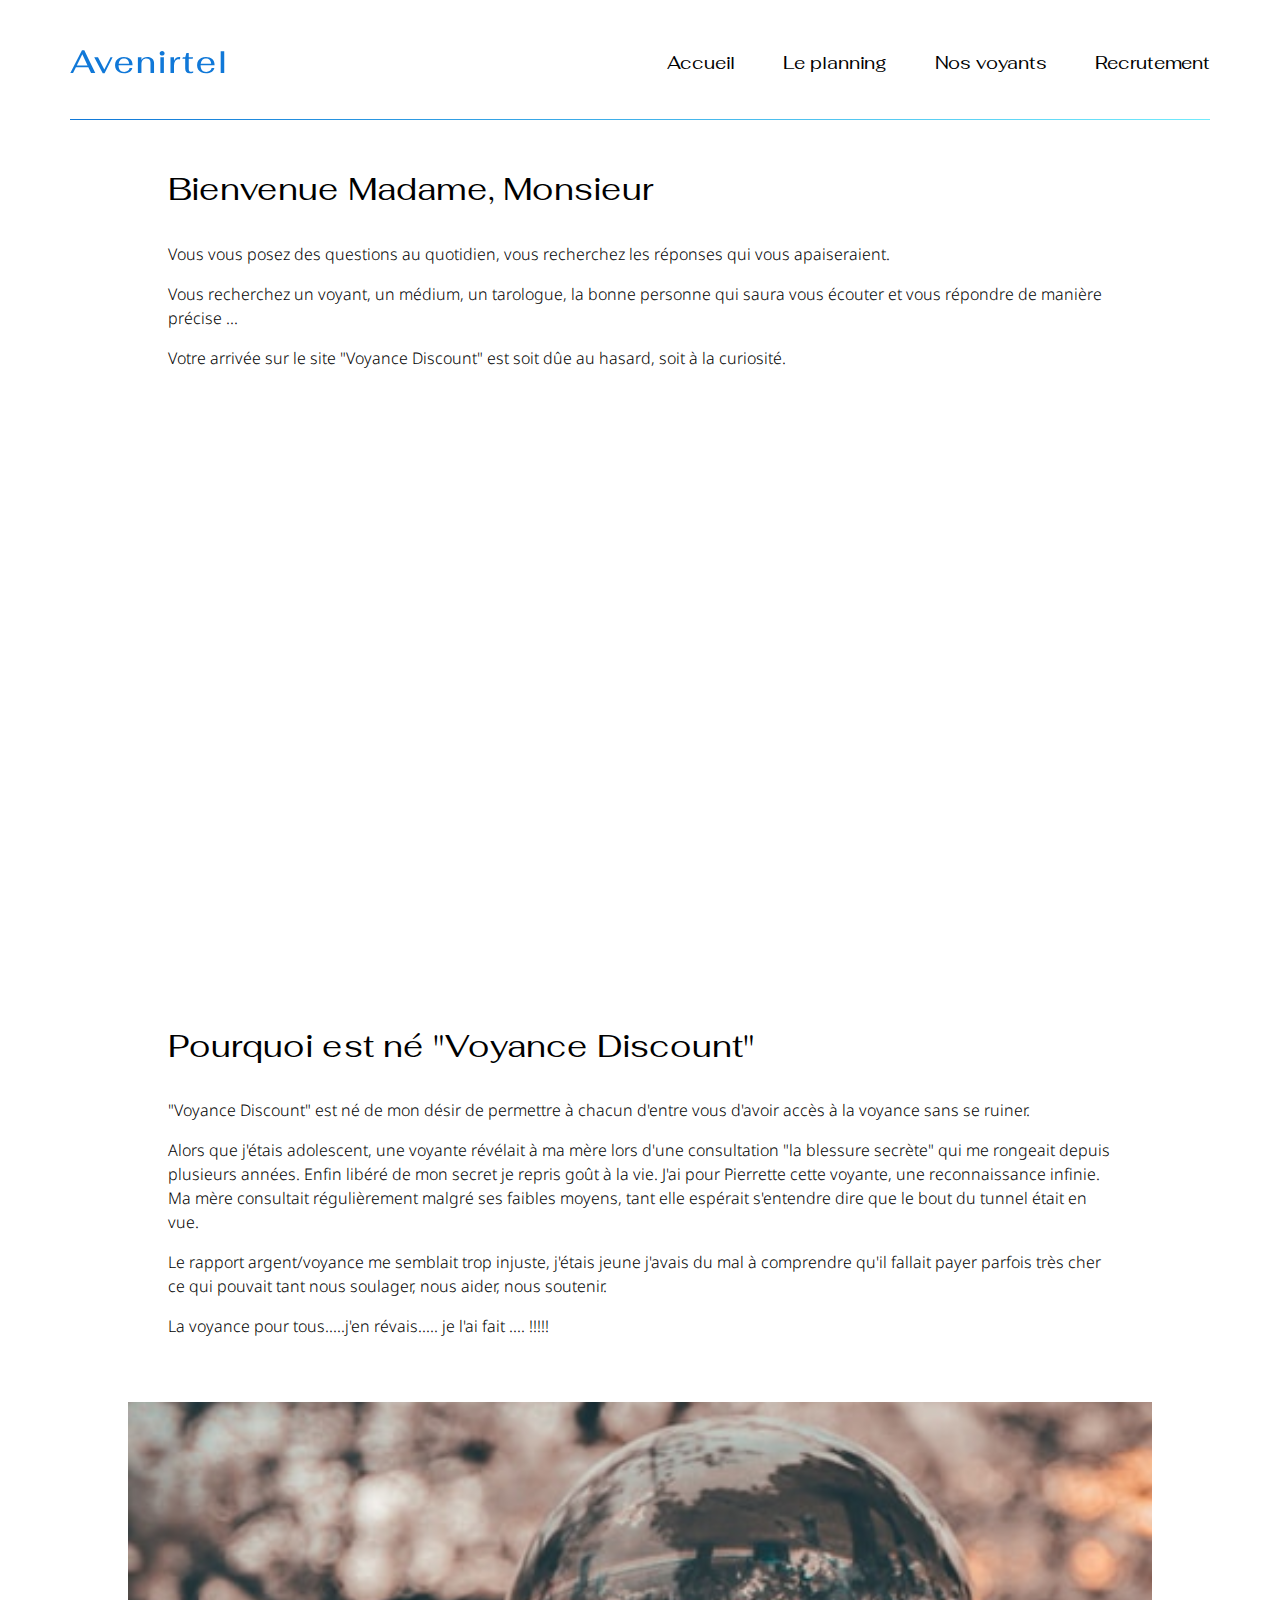
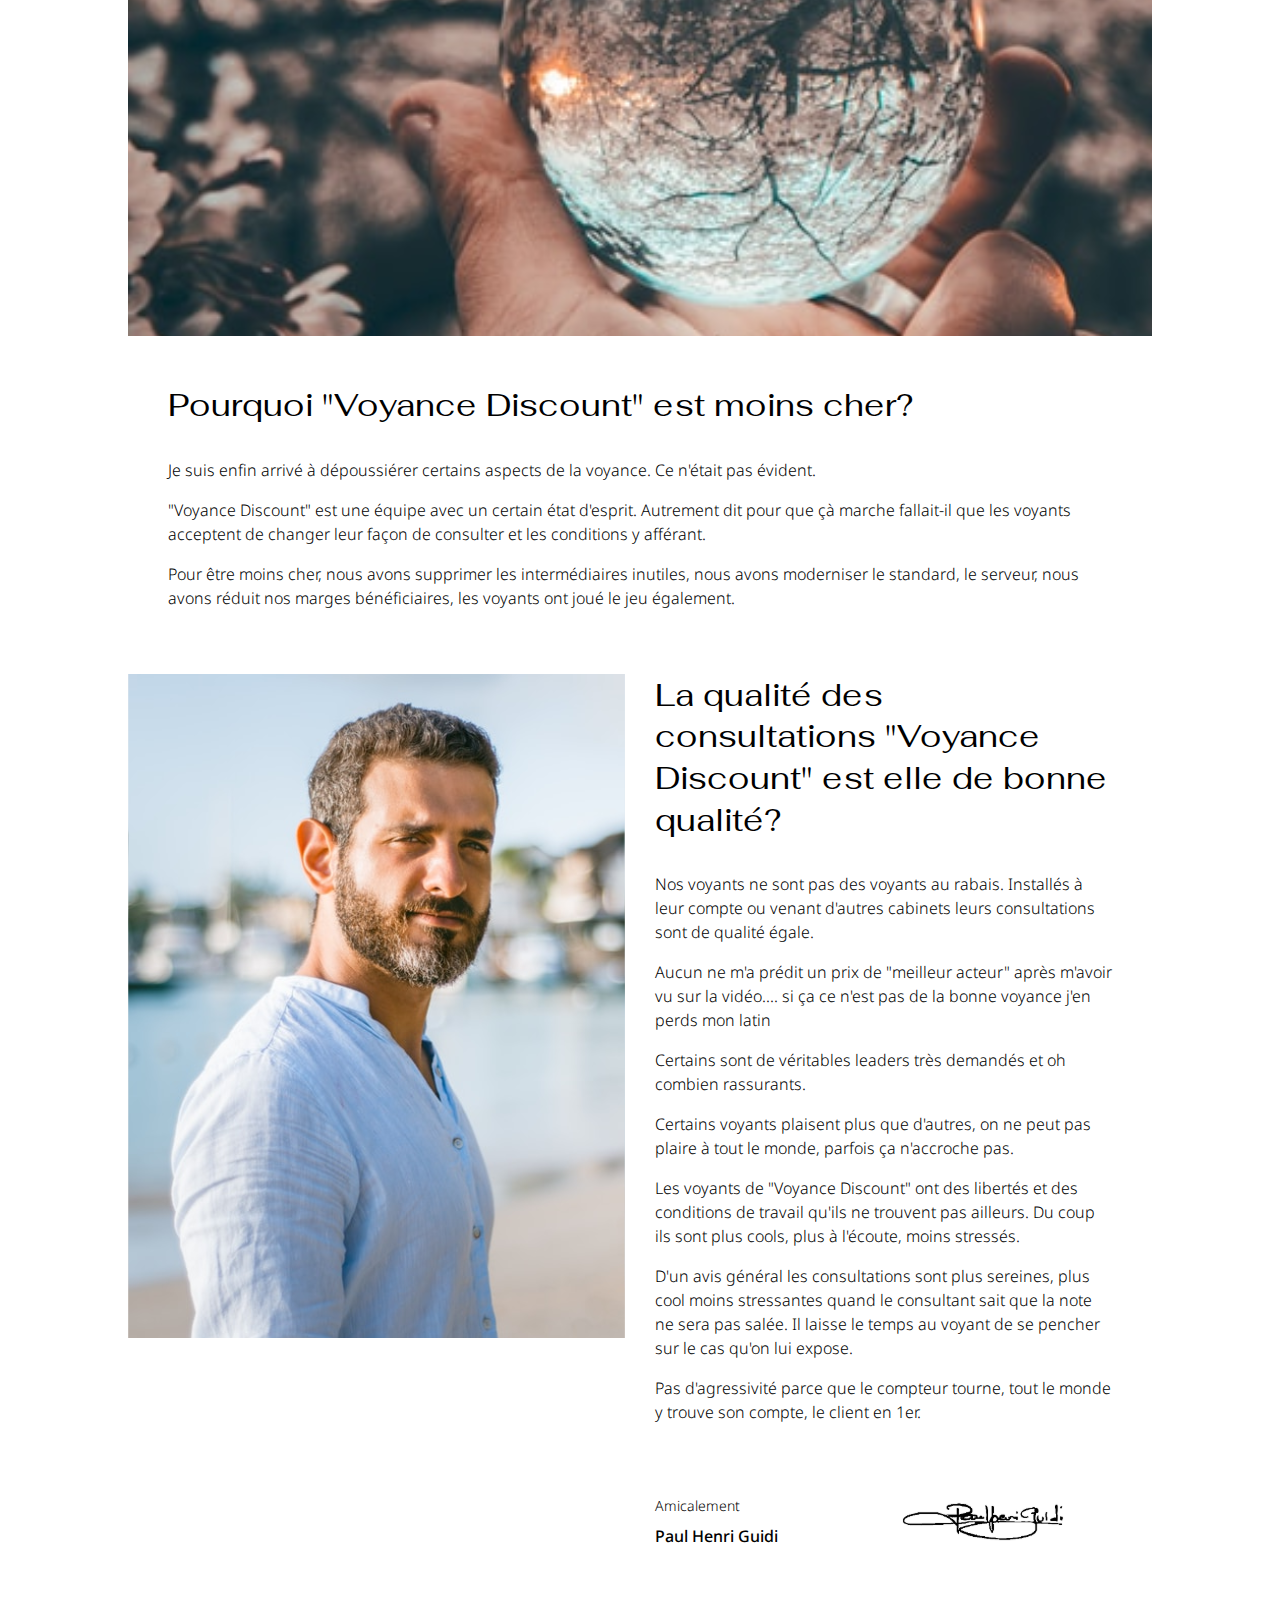
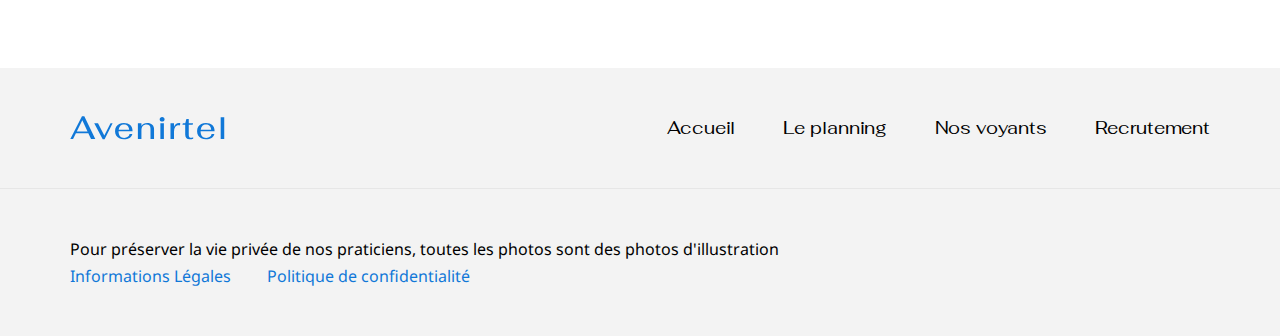
==== about.html @ 66c62142 "hyiny" ====
<!DOCTYPE html>
<html lang="en">
<head>
    <meta charset="UTF-8">
    <meta name="viewport" content="width=device-width, initial-scale=1.0">
    <link rel="stylesheet" href="css/main.css">
    <title>France</title>
</head>
<body>

    <header class="Header">
        <div class="HeaderNavBlock">
            <img src="img/header/Avenirtel.svg" alt="Avenirtel">

            <ul class="ul_nav">
                <li class="nav_block"><a href="#" class="nav_link">Accueil</a></li>
                <li class="nav_block"><a href="#" class="nav_link">Le planning</a></li>
                <li class="nav_block"><a href="#" class="nav_link">Nos voyants</a></li>
                <li class="nav_block"><a href="#" class="nav_link">Recrutement</a></li>
            </ul>
        </div>
    </header>




    <div class="border_content">
        <div class="border_top"></div>
    </div>





    <section class="body_content">
        <div class="container">
            <div class="txt_box">
                <div class="txt_box_title">Bienvenue Madame, Monsieur</div>
                <div class="txt_box_content">
                    <p>Vous vous posez des questions au quotidien, vous recherchez les réponses qui vous apaiseraient.</p>
    
                    <p>Vous recherchez un voyant, un médium, un tarologue, la bonne personne qui saura vous écouter et vous répondre de manière précise ... </p>
    
                    <p>Votre arrivée sur le site "Voyance Discount" est soit dûe au hasard, soit à la curiosité. </p>
                </div>
            </div>
    
            <div class="people_img"></div>
    
            <div class="txt_box">
                <div class="txt_box_title">Pourquoi est né "Voyance Discount"</div>
                <div class="txt_box_content">
                    <p>"Voyance Discount" est né de mon désir de permettre à chacun d'entre vous d'avoir accès à la voyance sans se ruiner.</p> 
    
                    <p>Alors que j'étais adolescent, une voyante révélait à ma mère lors d'une consultation "la blessure secrète" qui me rongeait depuis plusieurs années. 
                    Enfin libéré de mon secret je repris goût à la vie. J'ai pour Pierrette cette voyante, une reconnaissance infinie. 
                    Ma mère consultait régulièrement malgré ses faibles moyens, tant elle espérait s'entendre dire que le bout du tunnel était en vue.</p>
    
                    <p>Le rapport argent/voyance me semblait trop injuste, j'étais jeune j'avais du mal à comprendre qu'il fallait payer parfois très cher ce qui pouvait tant nous soulager, nous aider, nous soutenir.</p> 
    
                    <p>La voyance pour tous.....j'en révais..... je l'ai fait .... !!!!!</p>
                </div>
            </div>
    
            <div class="sphere_img"></div>
    
            <div class="txt_box">
                <div class="txt_box_title">Pourquoi "Voyance Discount" est moins cher?</div>
                <div class="txt_box_content">
                    <p>Je suis enfin arrivé à dépoussiérer certains aspects de la voyance. Ce n'était pas évident. </p>
    
                    <p>"Voyance Discount" est une équipe avec un certain état d'esprit. 
                    Autrement dit pour que çà marche fallait-il que les voyants acceptent de changer leur façon de consulter et les conditions y afférant. </p>
                    
                    <p>Pour être moins cher, nous avons supprimer les intermédiaires inutiles, nous avons moderniser le standard, le serveur, nous avons réduit nos marges bénéficiaires, 
                    les voyants ont joué le jeu également.</p> 
                </div>
            </div>
    
            <div class="txt_with_img_box">
    
                <div class="men_img column_0"></div>
    
                <div class="column_1">
                    <div class="txt_box_title">La qualité des consultations "Voyance Discount" est elle de bonne qualité?</div>
                    <div class="txt_box_content">
                        <p>Nos voyants ne sont pas des voyants au rabais. Installés à leur compte ou venant d'autres cabinets leurs consultations sont de qualité égale.</p>
                        <p>Aucun ne m'a prédit un prix  de "meilleur acteur"  après m'avoir vu sur la vidéo.... si ça ce n'est pas de la bonne voyance j'en perds mon latin</p>
                        <p>Certains sont de véritables leaders très demandés et oh combien rassurants.</p>
                        <p>Certains voyants plaisent plus que d'autres, on ne peut pas plaire à tout le monde, parfois ça n'accroche pas. </p>
                        <p>Les voyants de "Voyance Discount" ont des libertés et des conditions de travail qu'ils ne trouvent pas ailleurs. Du coup ils sont plus cools, plus à l'écoute, moins stressés.</p>
                        <p>D'un avis général les consultations sont plus sereines, plus cool moins stressantes quand le consultant sait que la note ne sera pas salée. Il laisse le temps au voyant de se pencher sur le cas qu'on lui expose. </p>
                        <p>Pas d'agressivité parce que le compteur tourne, tout le monde y trouve son compte, le client en 1er.</p>
                    </div>
    
                    <div class="signature_box">
                        <div>
                            <p class="decoding_title">Amicalement</p>
                            <p class="decoding">Paul Henri Guidi</p>
                        </div>
    
                        <div class="sign"></div>
                    </div>
                </div>
            </div>
        </div>
    </section>






    <footer class="footer">
        <div class="footer_up">
            <div class="container_ft">
                <div class="nav_foot">
                    <img src="img/header/Avenirtel.svg" alt="Avenirtel">

                    <ul class="ul_foot">
                        <li class="foot_nav_block"><a href="" class="foot_link">Accueil</a></li>
                        <li class="foot_nav_block"><a href="" class="foot_link">Le planning</a></li>
                        <li class="foot_nav_block"><a href="" class="foot_link">Nos voyants</a></li>
                        <li class="foot_nav_block"><a href="" class="foot_link">Recrutement</a></li>
                    </ul>
                </div>
            </div>
        </div>
        <div class="footer_down">
            <div class="container_ft">
                <div class="foot_last_block">
                    <p class="ft_last_item">Pour préserver la vie privée de nos praticiens, toutes les photos sont des photos d'illustration</p>
                    <div style="margin-top: 3px;">
                        <a href="#" class="ft_last_item ft_last_blue">Informations Légales</a>
                        <a href="#" class="ft_last_item ft_last_blue">Politique de confidentialité</a>
                    </div>
                </div>
            </div>
        </div>
    </footer>
</body>
</html>
---- css/main.css ----
@import url('https://fonts.googleapis.com/css2?family=Fahkwang:wght@400;500;600;700&family=Noto+Sans:wght@400;700&display=swap');
@import "header.css";
@import "footer.css";
@import "style1.css";
@import "about.css";
@import "request.css";

@import "table.css";

*{
    margin: 0;
    padding: 0;
    box-sizing: border-box;
}

li{
    list-style-type: none;
}

a{
    text-decoration: none;
}

.body_content {
    width: 100%;
    min-height: 100vh;
    height: auto;
    display: flex;
    justify-content: center;
}
.container {
    max-width: 1440px;
    width: 1440px;
}

@media screen and (max-width: 1450px){
    .container{
        width: 100%;
        padding: 0 2rem;
    }
    .person_block{
        width: 33%;
        margin-bottom: 8px;
    }
    .p_block_up {
        width: 100%;
        min-height: 225px;
        height: auto;
        background: #f3f3f3;
        padding: 30px 31px 15px 30px;
        display: flex;
        flex-direction: column;
        position: relative;
    }
    .p_block_down_left{
        width: 80%;
        max-width: 80%;
        height: 60px;
    }
    .p_block_down_right {
        width: 35%;
        max-width: 35%;
        height: 60px;
    }
}
@media screen and (max-width: 1420px){
    .controls_carousel{
        display: none;
    }
}
@media screen and (max-width: 1150px){
    .person_block{
        width: 49%;
        margin-bottom: 8px;
    }
}
@media screen and (max-width: 1024px){
    .select_voyants_for_ability{
        flex-direction: column;
    }
    .select_voyants {
        width: 100%;
    }
    .information_for_search_txt{
        width: 100%;
    }
    .select_voyants_item{
        margin-bottom: 10px;
    }
    .select_voyants_for_ability{
        margin-top: 34px;
    }
    .information_for_search_txt{
        margin-bottom: 24px;
    }
    .people_content{
        margin-top: 48px;
    }
}
@media screen and (max-width: 900px){
    .first_block_carousel{
        background: url(../img/carousel/carousel_1mini.svg);
        background-repeat: no-repeat;
        background-size: cover;
    }
}
@media screen and (max-width: 746px){
    .person_block{
        width: 100%;
        margin-bottom: 8px;
        margin-left: 2rem;
        margin-right: 2rem;
    }
}
@media screen and (max-width: 575px){
    .person_block{
        width: 100%;
        margin-bottom: 8px;
        margin-left: 0;
        margin-right: 0;
    }
    .img_for_carousel{
        padding-left: 0;
        padding-top: 0;
        display: flex;
        justify-content: center;
        align-items: center;
    }
    .text_and_btn_for_carousel{
        justify-content: center;
    }
    .first_block_carousel{
        background: url(../img/carousel/carousel_1mini.svg);
        background-repeat: no-repeat;
        background-size: cover;
        display: flex;
        justify-content: center;
        align-items: flex-end;
        padding-bottom: 32px;
    }
    .carousel__txt_and_btn{
        width: 100%;
        margin: 0 2rem;
    }
    .carousel__txt_title{
        width: 100%;
        height: auto;
    }
    .carousel__txt_subtitle{
        width: 100%;
        height: auto;
    }
}
@media screen and (max-width: 375px){
    .p_block_up_r1{
        height: auto;
        display: flex;
        flex-direction: column;
    }
    .phone_number {
        height: 100%;
        width: auto;
        display: flex;
        justify-content: center;
        align-items: center;
        font-family: Noto Sans;
        font-style: normal;
        font-weight: normal;
        font-size: 16px;
        padding-left: 15px;
    }
    .p_block_down_left {
        width: 60%;
        max-width: 80%;
        height: 60px;
    }
    .p_block_down_right{
        background-size: cover;
    }
    .icon_and_description_sel_voy{
        height: 100%;
    }
    .icon_and_description_sel_voy > p {
        height: 100%;
        max-width: 90px;
        flex-wrap: wrap;
    }
}
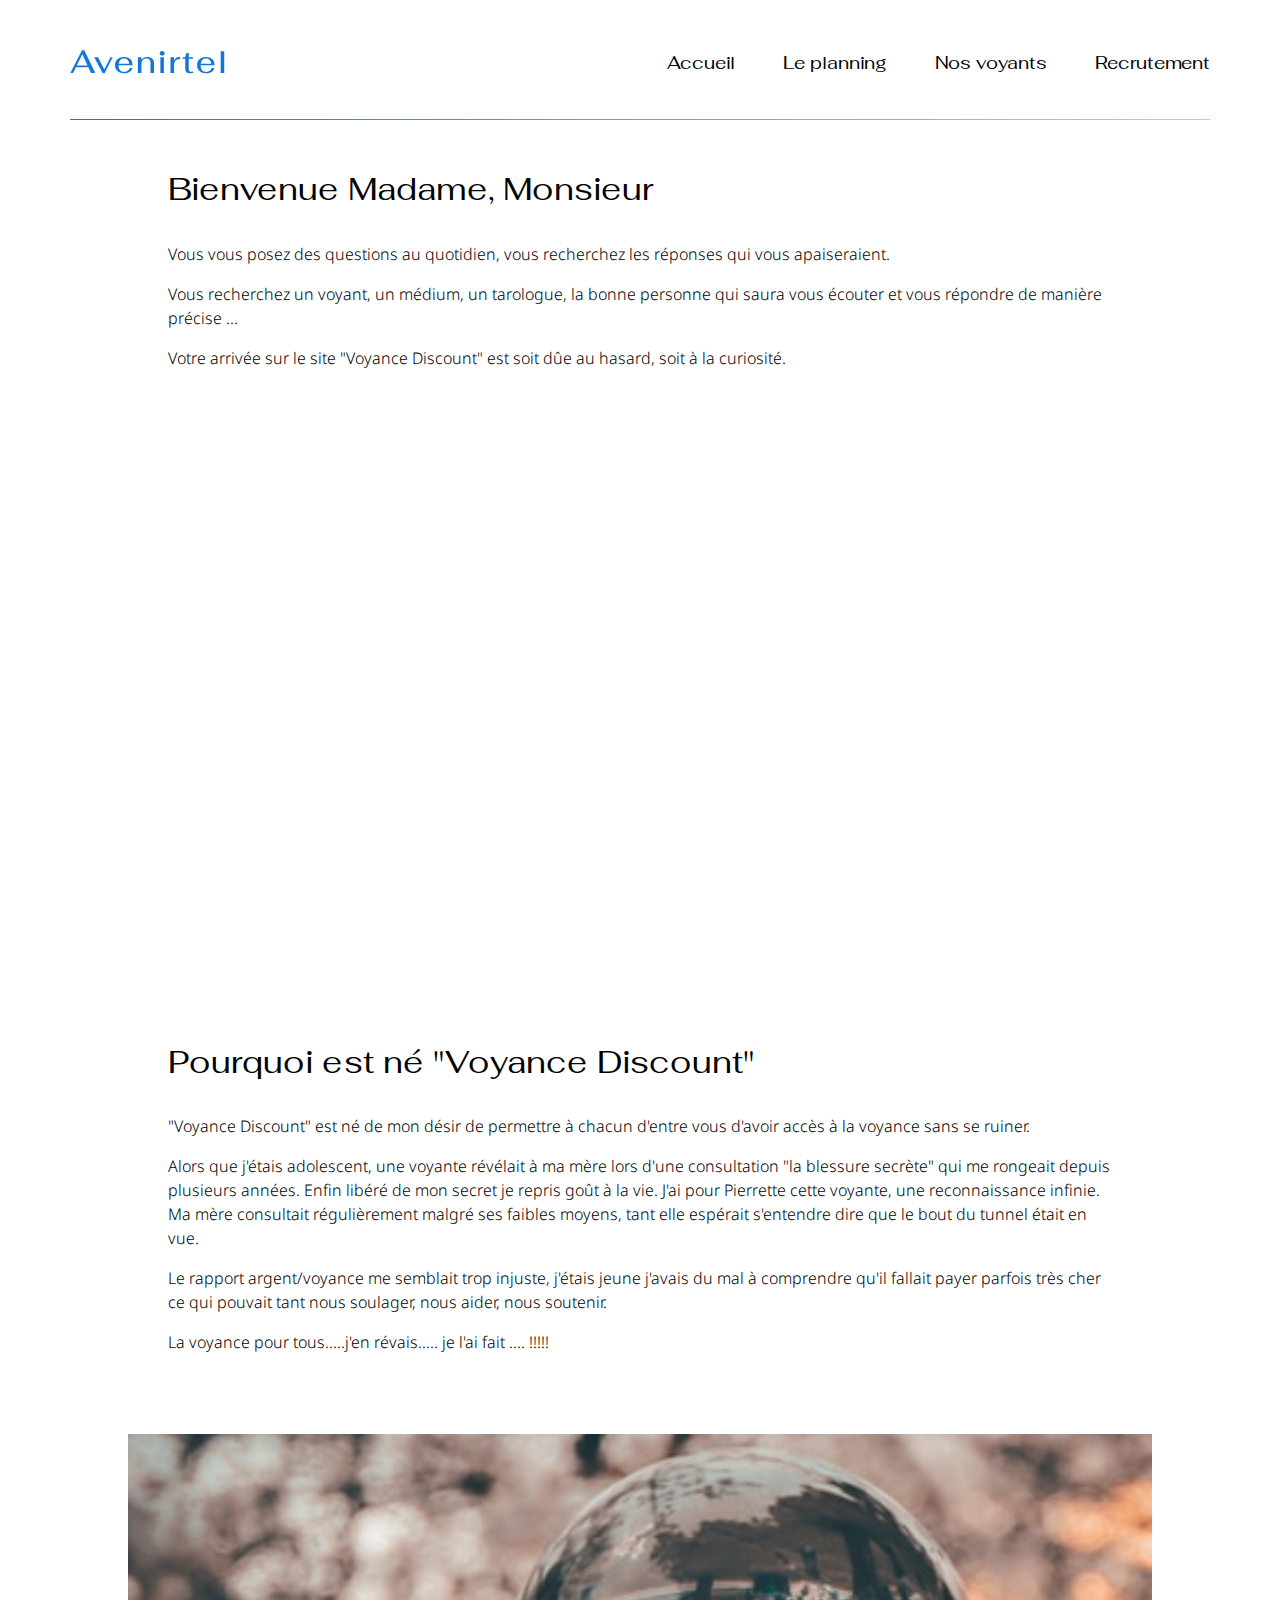
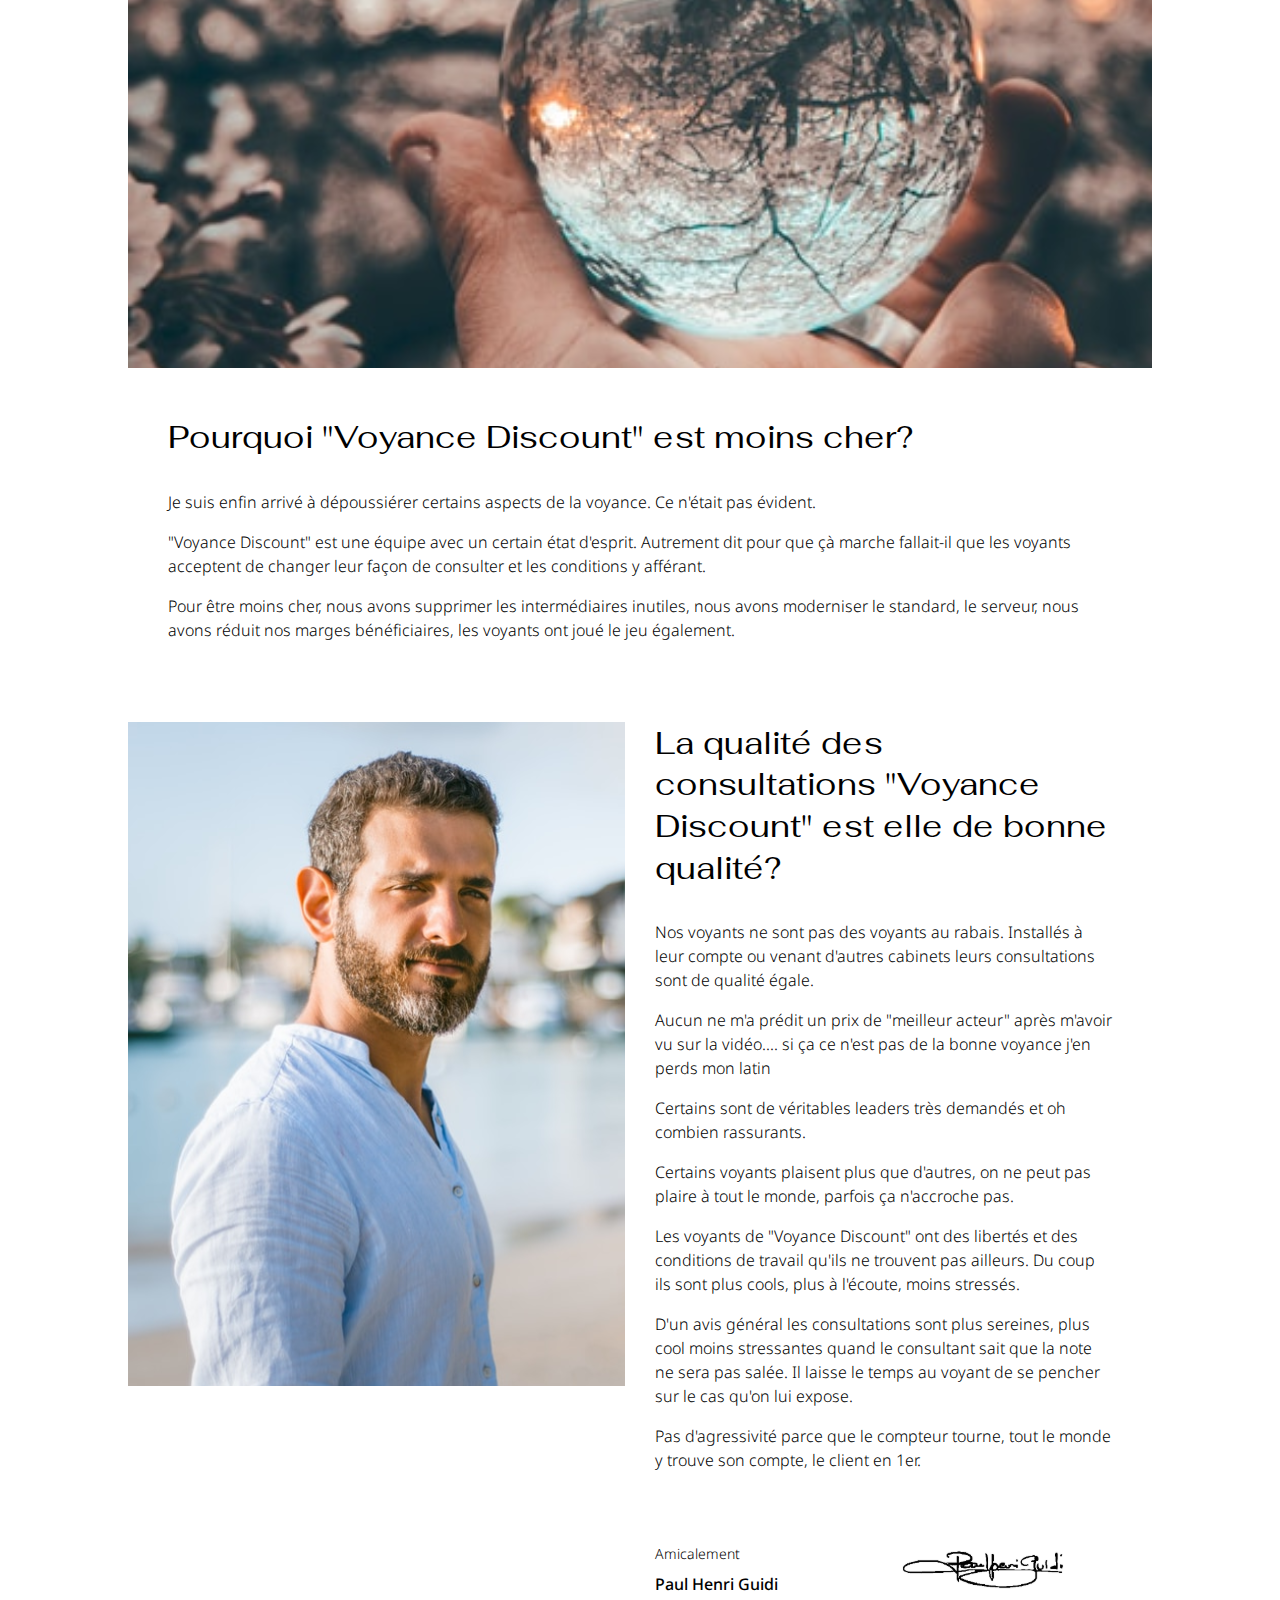
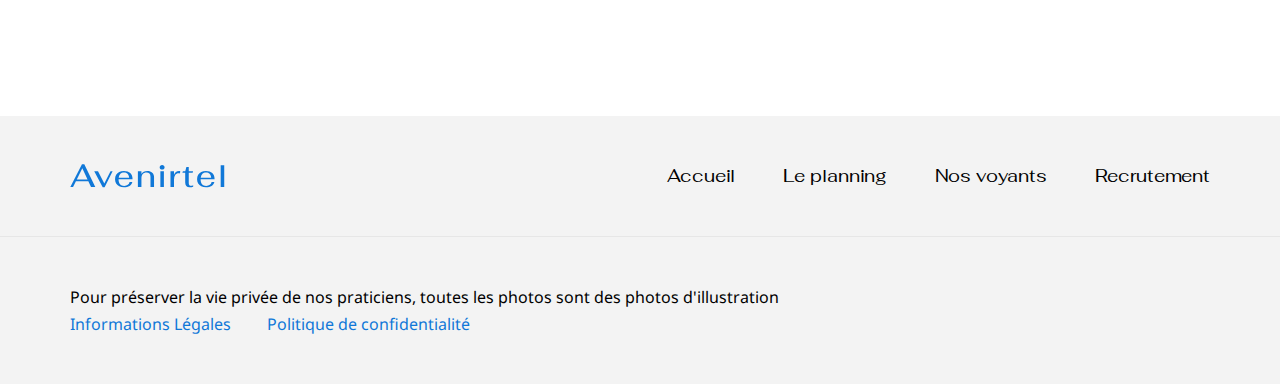
==== commit ec051c20: "hyiny" ====
--- a/about.html
+++ b/about.html
@@ -32,75 +32,73 @@
 
 
 
-    <section class="body_content">
-        <div class="container">
-            <div class="txt_box">
-                <div class="txt_box_title">Bienvenue Madame, Monsieur</div>
+    <section class="box">
+        <div class="txt_box">
+            <div class="txt_box_title">Bienvenue Madame, Monsieur</div>
+            <div class="txt_box_content">
+                <p>Vous vous posez des questions au quotidien, vous recherchez les réponses qui vous apaiseraient.</p>
+    
+                <p>Vous recherchez un voyant, un médium, un tarologue, la bonne personne qui saura vous écouter et vous répondre de manière précise ... </p>
+    
+                <p>Votre arrivée sur le site "Voyance Discount" est soit dûe au hasard, soit à la curiosité. </p>
+            </div>
+        </div>
+    
+        <div class="people_img"></div>
+    
+        <div class="txt_box">
+            <div class="txt_box_title">Pourquoi est né "Voyance Discount"</div>
+            <div class="txt_box_content">
+                <p>"Voyance Discount" est né de mon désir de permettre à chacun d'entre vous d'avoir accès à la voyance sans se ruiner.</p> 
+    
+                <p>Alors que j'étais adolescent, une voyante révélait à ma mère lors d'une consultation "la blessure secrète" qui me rongeait depuis plusieurs années. 
+                Enfin libéré de mon secret je repris goût à la vie. J'ai pour Pierrette cette voyante, une reconnaissance infinie. 
+                Ma mère consultait régulièrement malgré ses faibles moyens, tant elle espérait s'entendre dire que le bout du tunnel était en vue.</p>
+    
+                <p>Le rapport argent/voyance me semblait trop injuste, j'étais jeune j'avais du mal à comprendre qu'il fallait payer parfois très cher ce qui pouvait tant nous soulager, nous aider, nous soutenir.</p> 
+    
+                <p>La voyance pour tous.....j'en révais..... je l'ai fait .... !!!!!</p>
+            </div>
+        </div>
+    
+        <div class="sphere_img"></div>
+    
+        <div class="txt_box">
+            <div class="txt_box_title">Pourquoi "Voyance Discount" est moins cher?</div>
+            <div class="txt_box_content">
+                <p>Je suis enfin arrivé à dépoussiérer certains aspects de la voyance. Ce n'était pas évident. </p>
+    
+                <p>"Voyance Discount" est une équipe avec un certain état d'esprit. 
+                Autrement dit pour que çà marche fallait-il que les voyants acceptent de changer leur façon de consulter et les conditions y afférant. </p>
+                
+                <p>Pour être moins cher, nous avons supprimer les intermédiaires inutiles, nous avons moderniser le standard, le serveur, nous avons réduit nos marges bénéficiaires, 
+                les voyants ont joué le jeu également.</p> 
+            </div>
+        </div>
+    
+        <div class="txt_with_img_box">
+    
+            <div class="men_img column_0"></div>
+    
+            <div class="column_1">
+                <div class="txt_box_title">La qualité des consultations "Voyance Discount" est elle de bonne qualité?</div>
                 <div class="txt_box_content">
-                    <p>Vous vous posez des questions au quotidien, vous recherchez les réponses qui vous apaiseraient.</p>
+                    <p>Nos voyants ne sont pas des voyants au rabais. Installés à leur compte ou venant d'autres cabinets leurs consultations sont de qualité égale.</p>
+                    <p>Aucun ne m'a prédit un prix  de "meilleur acteur"  après m'avoir vu sur la vidéo.... si ça ce n'est pas de la bonne voyance j'en perds mon latin</p>
+                    <p>Certains sont de véritables leaders très demandés et oh combien rassurants.</p>
+                    <p>Certains voyants plaisent plus que d'autres, on ne peut pas plaire à tout le monde, parfois ça n'accroche pas. </p>
+                    <p>Les voyants de "Voyance Discount" ont des libertés et des conditions de travail qu'ils ne trouvent pas ailleurs. Du coup ils sont plus cools, plus à l'écoute, moins stressés.</p>
+                    <p>D'un avis général les consultations sont plus sereines, plus cool moins stressantes quand le consultant sait que la note ne sera pas salée. Il laisse le temps au voyant de se pencher sur le cas qu'on lui expose. </p>
+                    <p>Pas d'agressivité parce que le compteur tourne, tout le monde y trouve son compte, le client en 1er.</p>
+                </div>
     
-                    <p>Vous recherchez un voyant, un médium, un tarologue, la bonne personne qui saura vous écouter et vous répondre de manière précise ... </p>
-    
-                    <p>Votre arrivée sur le site "Voyance Discount" est soit dûe au hasard, soit à la curiosité. </p>
-                </div>
-            </div>
-    
-            <div class="people_img"></div>
-    
-            <div class="txt_box">
-                <div class="txt_box_title">Pourquoi est né "Voyance Discount"</div>
-                <div class="txt_box_content">
-                    <p>"Voyance Discount" est né de mon désir de permettre à chacun d'entre vous d'avoir accès à la voyance sans se ruiner.</p> 
-    
-                    <p>Alors que j'étais adolescent, une voyante révélait à ma mère lors d'une consultation "la blessure secrète" qui me rongeait depuis plusieurs années. 
-                    Enfin libéré de mon secret je repris goût à la vie. J'ai pour Pierrette cette voyante, une reconnaissance infinie. 
-                    Ma mère consultait régulièrement malgré ses faibles moyens, tant elle espérait s'entendre dire que le bout du tunnel était en vue.</p>
-    
-                    <p>Le rapport argent/voyance me semblait trop injuste, j'étais jeune j'avais du mal à comprendre qu'il fallait payer parfois très cher ce qui pouvait tant nous soulager, nous aider, nous soutenir.</p> 
-    
-                    <p>La voyance pour tous.....j'en révais..... je l'ai fait .... !!!!!</p>
-                </div>
-            </div>
-    
-            <div class="sphere_img"></div>
-    
-            <div class="txt_box">
-                <div class="txt_box_title">Pourquoi "Voyance Discount" est moins cher?</div>
-                <div class="txt_box_content">
-                    <p>Je suis enfin arrivé à dépoussiérer certains aspects de la voyance. Ce n'était pas évident. </p>
-    
-                    <p>"Voyance Discount" est une équipe avec un certain état d'esprit. 
-                    Autrement dit pour que çà marche fallait-il que les voyants acceptent de changer leur façon de consulter et les conditions y afférant. </p>
-                    
-                    <p>Pour être moins cher, nous avons supprimer les intermédiaires inutiles, nous avons moderniser le standard, le serveur, nous avons réduit nos marges bénéficiaires, 
-                    les voyants ont joué le jeu également.</p> 
-                </div>
-            </div>
-    
-            <div class="txt_with_img_box">
-    
-                <div class="men_img column_0"></div>
-    
-                <div class="column_1">
-                    <div class="txt_box_title">La qualité des consultations "Voyance Discount" est elle de bonne qualité?</div>
-                    <div class="txt_box_content">
-                        <p>Nos voyants ne sont pas des voyants au rabais. Installés à leur compte ou venant d'autres cabinets leurs consultations sont de qualité égale.</p>
-                        <p>Aucun ne m'a prédit un prix  de "meilleur acteur"  après m'avoir vu sur la vidéo.... si ça ce n'est pas de la bonne voyance j'en perds mon latin</p>
-                        <p>Certains sont de véritables leaders très demandés et oh combien rassurants.</p>
-                        <p>Certains voyants plaisent plus que d'autres, on ne peut pas plaire à tout le monde, parfois ça n'accroche pas. </p>
-                        <p>Les voyants de "Voyance Discount" ont des libertés et des conditions de travail qu'ils ne trouvent pas ailleurs. Du coup ils sont plus cools, plus à l'écoute, moins stressés.</p>
-                        <p>D'un avis général les consultations sont plus sereines, plus cool moins stressantes quand le consultant sait que la note ne sera pas salée. Il laisse le temps au voyant de se pencher sur le cas qu'on lui expose. </p>
-                        <p>Pas d'agressivité parce que le compteur tourne, tout le monde y trouve son compte, le client en 1er.</p>
+                <div class="signature_box">
+                    <div>
+                        <p class="decoding_title">Amicalement</p>
+                        <p class="decoding">Paul Henri Guidi</p>
                     </div>
     
-                    <div class="signature_box">
-                        <div>
-                            <p class="decoding_title">Amicalement</p>
-                            <p class="decoding">Paul Henri Guidi</p>
-                        </div>
-    
-                        <div class="sign"></div>
-                    </div>
+                    <div class="sign"></div>
                 </div>
             </div>
         </div>
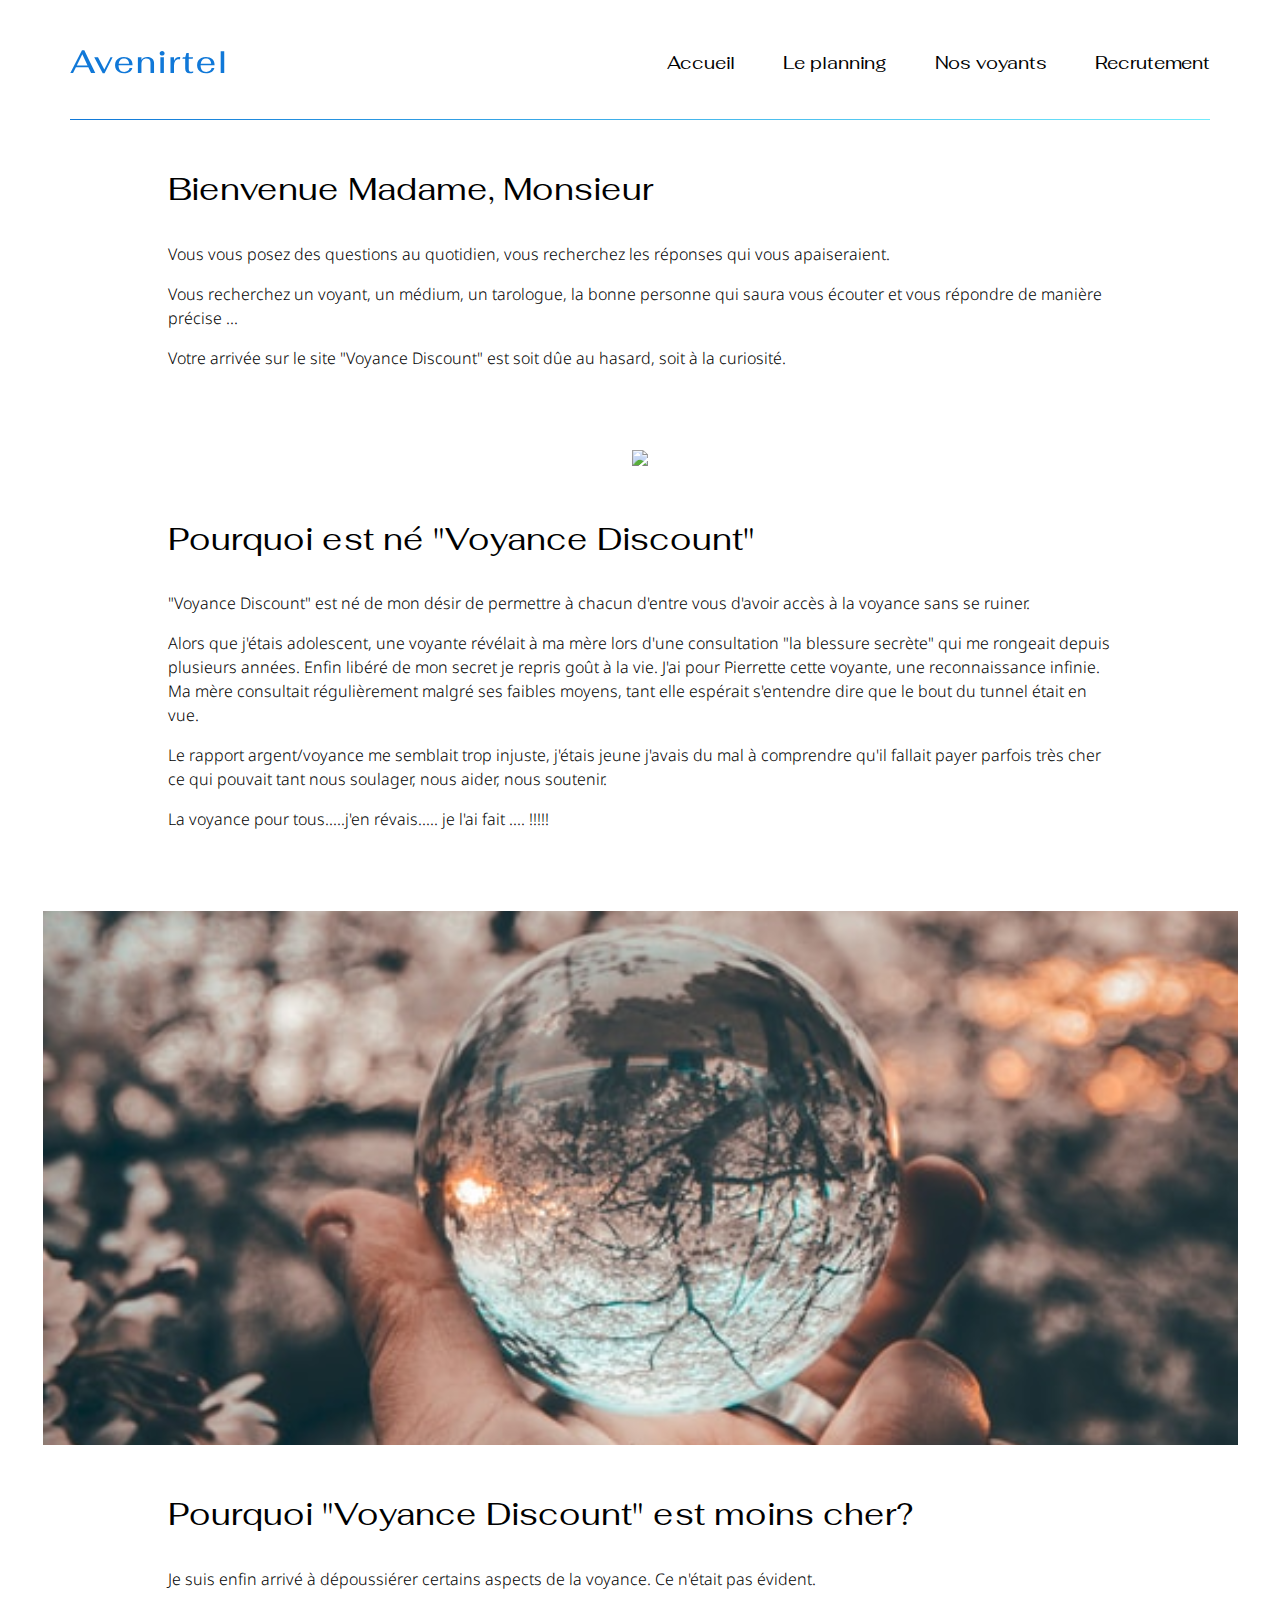
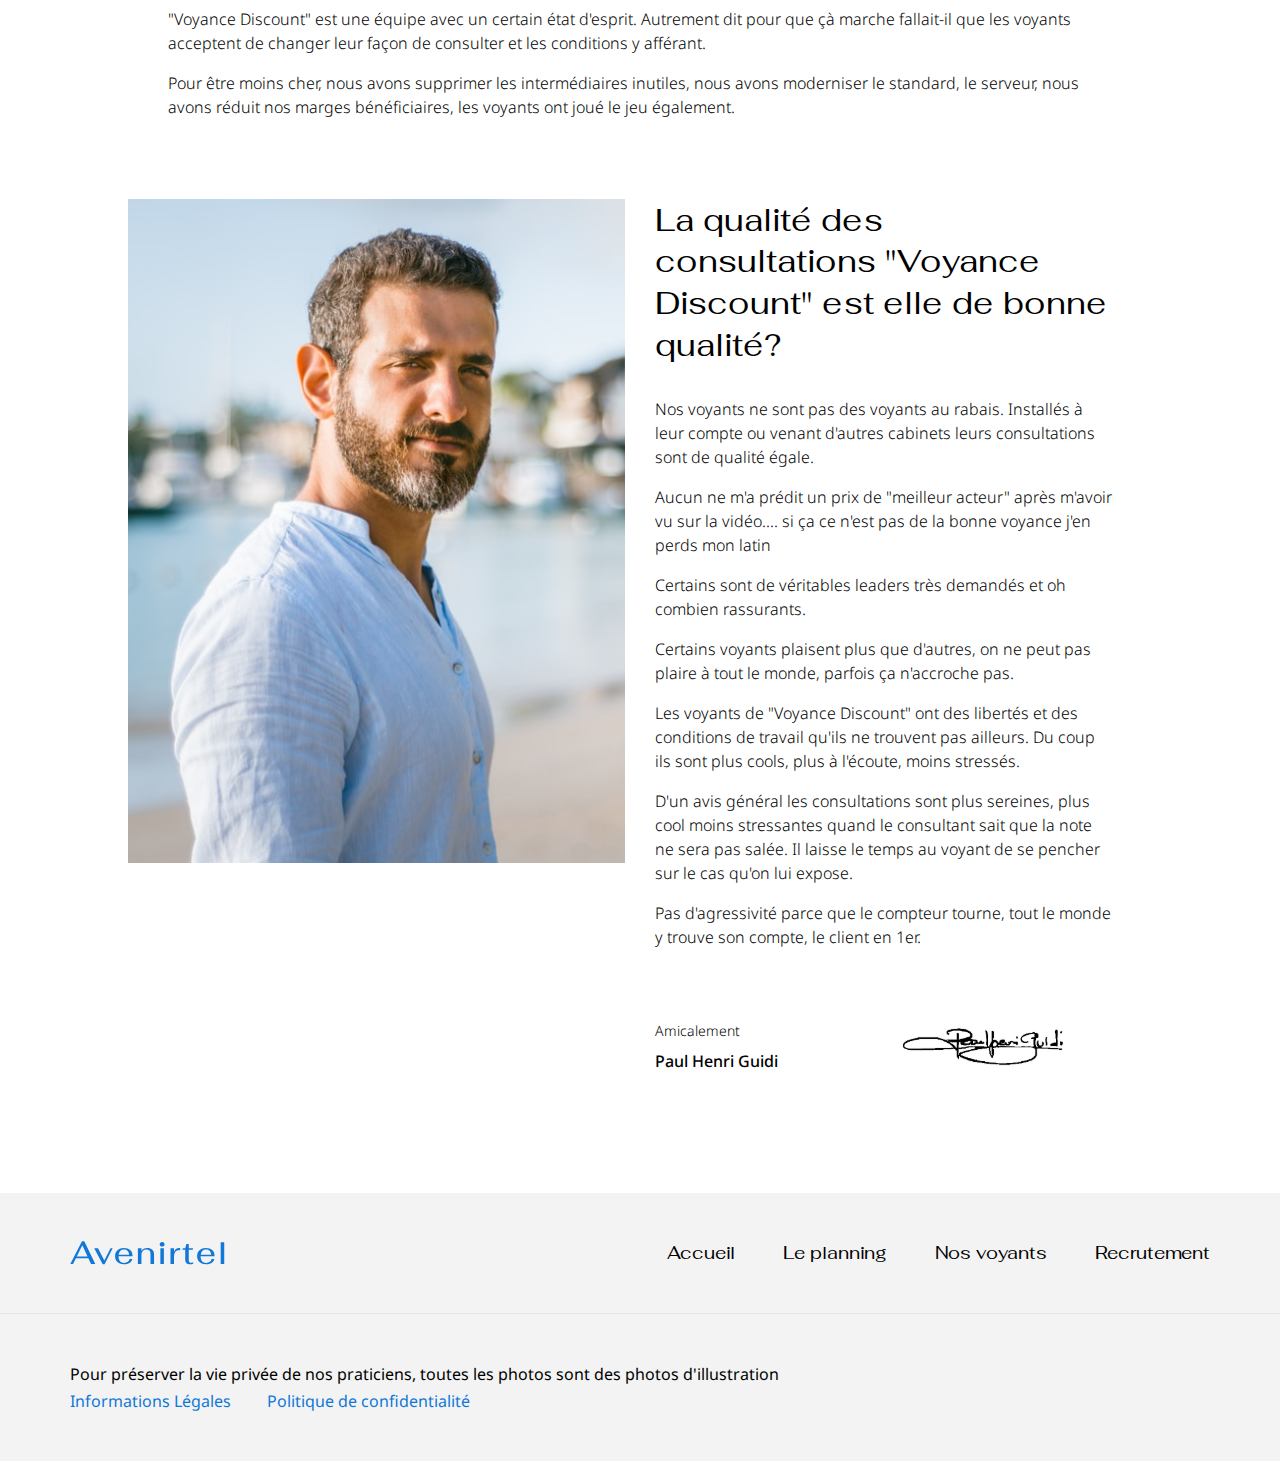
==== commit ad5729e1: "вверхние img подогнаны" ====
--- a/about.html
+++ b/about.html
@@ -44,7 +44,9 @@
             </div>
         </div>
     
-        <div class="people_img"></div>
+        <div>
+            <img src="img/main_content/0_img.svg">
+        </div>
     
         <div class="txt_box">
             <div class="txt_box_title">Pourquoi est né "Voyance Discount"</div>
@@ -61,7 +63,10 @@
             </div>
         </div>
     
-        <div class="sphere_img"></div>
+        <div>
+            <img src="img/main_content/4_img.svg" class="view_small">
+            <img src="img/main_content/1_img.svg" class="view_big">
+        </div>
     
         <div class="txt_box">
             <div class="txt_box_title">Pourquoi "Voyance Discount" est moins cher?</div>
@@ -106,9 +111,6 @@
 
 
 
-
-
-
     <footer class="footer">
         <div class="footer_up">
             <div class="container_ft">
--- a/css/main.css
+++ b/css/main.css
@@ -34,10 +34,6 @@
 }
 
 @media screen and (max-width: 1450px){
-    .container{
-        width: 100%;
-        padding: 0 2rem;
-    }
     .person_block{
         width: 33%;
         margin-bottom: 8px;
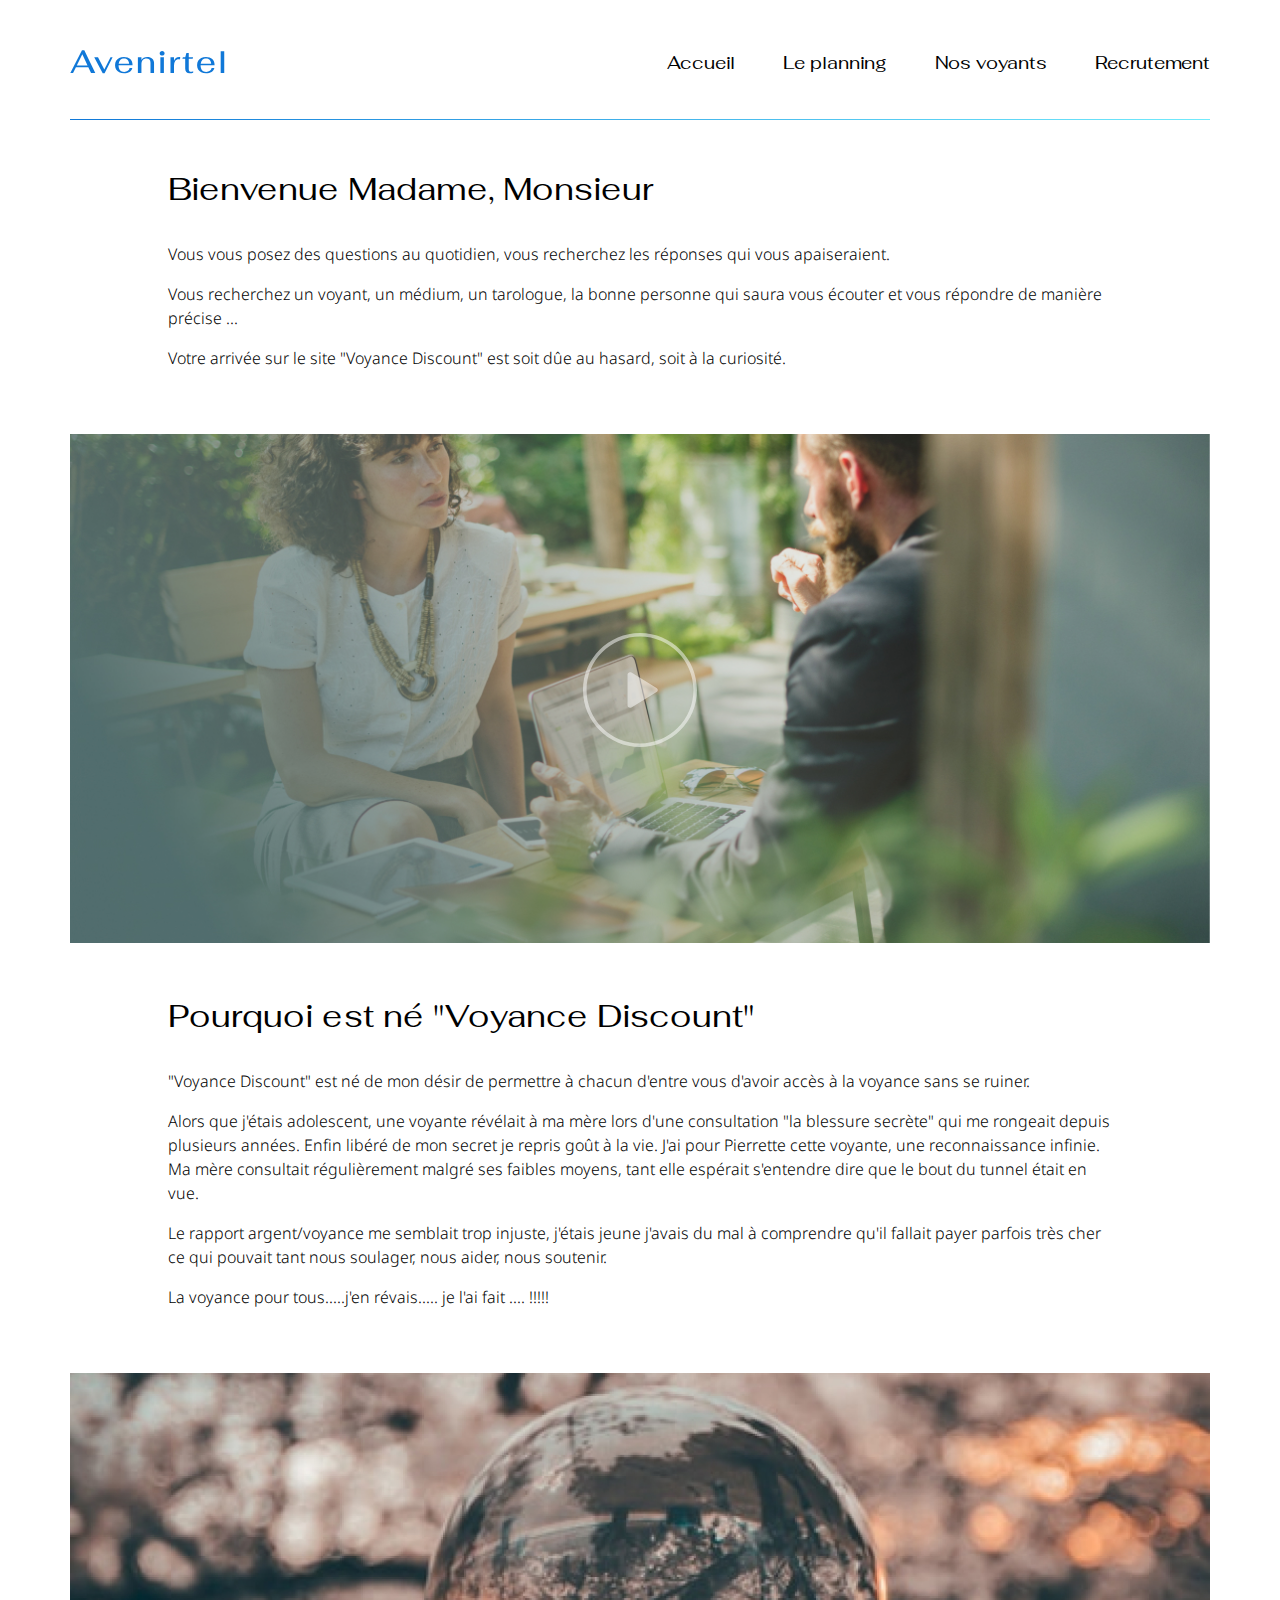
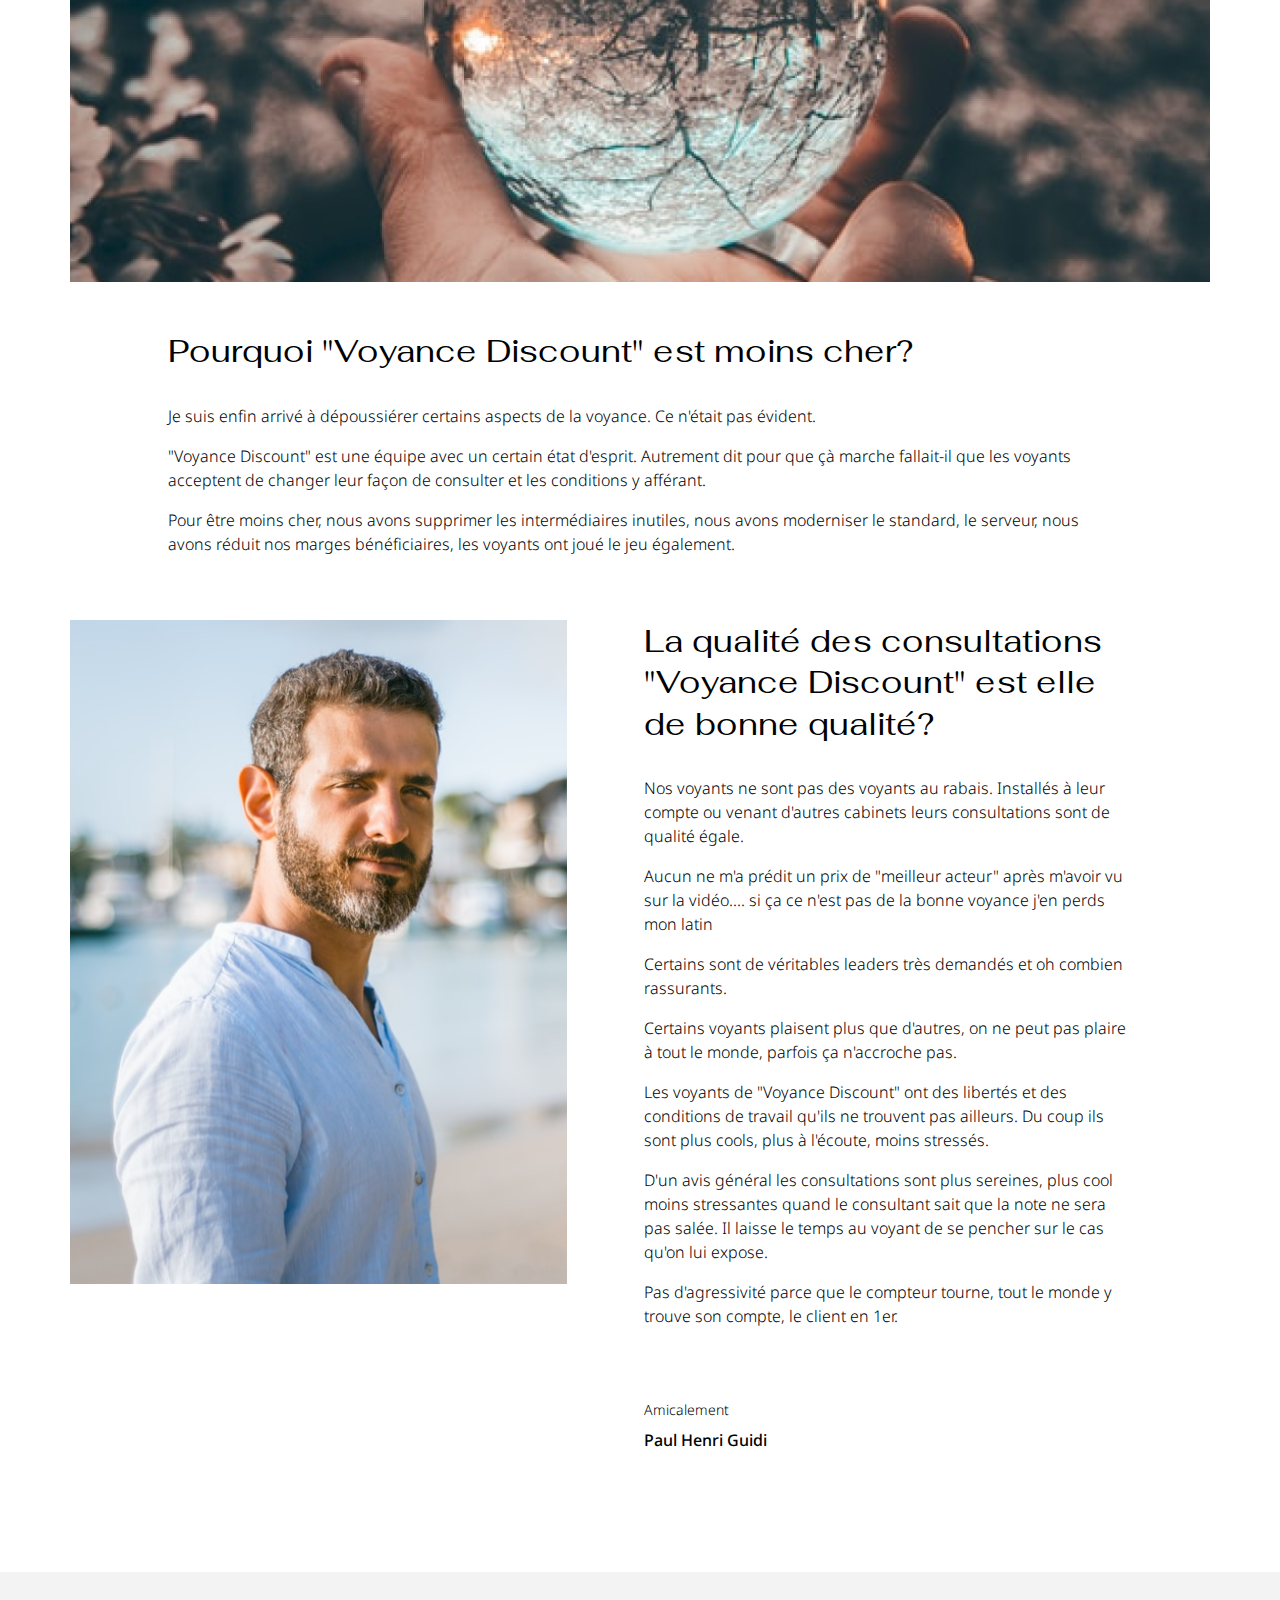
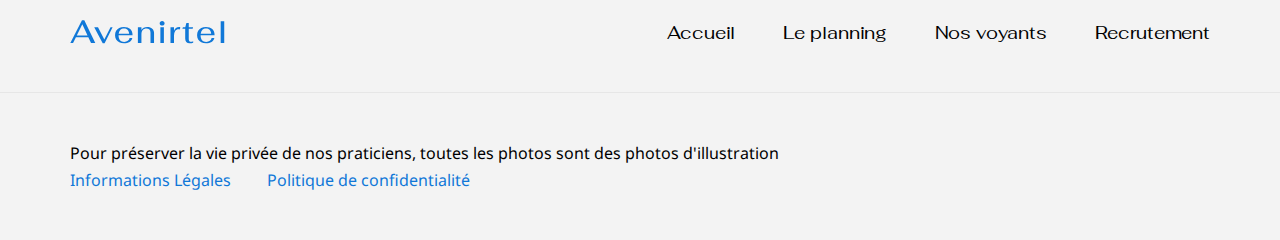
==== commit a84de849: "about and request final no eto ne tochno" ====
--- a/about.html
+++ b/about.html
@@ -4,6 +4,7 @@
     <meta charset="UTF-8">
     <meta name="viewport" content="width=device-width, initial-scale=1.0">
     <link rel="stylesheet" href="css/main.css">
+    <script src="js/app.js"></script>
     <title>France</title>
 </head>
 <body>
@@ -33,77 +34,87 @@
 
 
     <section class="box">
-        <div class="txt_box">
-            <div class="txt_box_title">Bienvenue Madame, Monsieur</div>
-            <div class="txt_box_content">
-                <p>Vous vous posez des questions au quotidien, vous recherchez les réponses qui vous apaiseraient.</p>
-    
-                <p>Vous recherchez un voyant, un médium, un tarologue, la bonne personne qui saura vous écouter et vous répondre de manière précise ... </p>
-    
-                <p>Votre arrivée sur le site "Voyance Discount" est soit dûe au hasard, soit à la curiosité. </p>
+        <div class="container">
+            <div class="txt_box">
+                <div class="txt_box_title">Bienvenue Madame, Monsieur</div>
+                <div class="txt_box_content">
+                    <p>Vous vous posez des questions au quotidien, vous recherchez les réponses qui vous apaiseraient.</p>
+        
+                    <p>Vous recherchez un voyant, un médium, un tarologue, la bonne personne qui saura vous écouter et vous répondre de manière précise ... </p>
+        
+                    <p>Votre arrivée sur le site "Voyance Discount" est soit dûe au hasard, soit à la curiosité. </p>
+                </div>
             </div>
-        </div>
-    
-        <div>
-            <img src="img/main_content/0_img.svg">
-        </div>
-    
-        <div class="txt_box">
-            <div class="txt_box_title">Pourquoi est né "Voyance Discount"</div>
-            <div class="txt_box_content">
-                <p>"Voyance Discount" est né de mon désir de permettre à chacun d'entre vous d'avoir accès à la voyance sans se ruiner.</p> 
-    
-                <p>Alors que j'étais adolescent, une voyante révélait à ma mère lors d'une consultation "la blessure secrète" qui me rongeait depuis plusieurs années. 
-                Enfin libéré de mon secret je repris goût à la vie. J'ai pour Pierrette cette voyante, une reconnaissance infinie. 
-                Ma mère consultait régulièrement malgré ses faibles moyens, tant elle espérait s'entendre dire que le bout du tunnel était en vue.</p>
-    
-                <p>Le rapport argent/voyance me semblait trop injuste, j'étais jeune j'avais du mal à comprendre qu'il fallait payer parfois très cher ce qui pouvait tant nous soulager, nous aider, nous soutenir.</p> 
-    
-                <p>La voyance pour tous.....j'en révais..... je l'ai fait .... !!!!!</p>
+        
+            <div style="position: relative;">
+
+                <div id="poster">
+                    <img src="img/main_content/0_img.jpg" style="width: 100%;">
+                    <img src="img/main_content/play.svg" class="btn_play_img" onclick="videoShow()"> 
+                </div>                
+
+                <video id="player" controls width="100%" hidden>
+                    <source src="img\main_content\example.mp4" type="video/mp4">
+                </video>
             </div>
-        </div>
-    
-        <div>
-            <img src="img/main_content/4_img.svg" class="view_small">
-            <img src="img/main_content/1_img.svg" class="view_big">
-        </div>
-    
-        <div class="txt_box">
-            <div class="txt_box_title">Pourquoi "Voyance Discount" est moins cher?</div>
-            <div class="txt_box_content">
-                <p>Je suis enfin arrivé à dépoussiérer certains aspects de la voyance. Ce n'était pas évident. </p>
-    
-                <p>"Voyance Discount" est une équipe avec un certain état d'esprit. 
-                Autrement dit pour que çà marche fallait-il que les voyants acceptent de changer leur façon de consulter et les conditions y afférant. </p>
-                
-                <p>Pour être moins cher, nous avons supprimer les intermédiaires inutiles, nous avons moderniser le standard, le serveur, nous avons réduit nos marges bénéficiaires, 
-                les voyants ont joué le jeu également.</p> 
+        
+            <div class="txt_box">
+                <div class="txt_box_title">Pourquoi est né "Voyance Discount"</div>
+                <div class="txt_box_content">
+                    <p>"Voyance Discount" est né de mon désir de permettre à chacun d'entre vous d'avoir accès à la voyance sans se ruiner.</p> 
+        
+                    <p>Alors que j'étais adolescent, une voyante révélait à ma mère lors d'une consultation "la blessure secrète" qui me rongeait depuis plusieurs années. 
+                    Enfin libéré de mon secret je repris goût à la vie. J'ai pour Pierrette cette voyante, une reconnaissance infinie. 
+                    Ma mère consultait régulièrement malgré ses faibles moyens, tant elle espérait s'entendre dire que le bout du tunnel était en vue.</p>
+        
+                    <p>Le rapport argent/voyance me semblait trop injuste, j'étais jeune j'avais du mal à comprendre qu'il fallait payer parfois très cher ce qui pouvait tant nous soulager, nous aider, nous soutenir.</p> 
+        
+                    <p>La voyance pour tous.....j'en révais..... je l'ai fait .... !!!!!</p>
+                </div>
             </div>
-        </div>
-    
-        <div class="txt_with_img_box">
-    
-            <div class="men_img column_0"></div>
-    
-            <div class="column_1">
-                <div class="txt_box_title">La qualité des consultations "Voyance Discount" est elle de bonne qualité?</div>
+        
+            <div>
+                <img src="img/main_content/4_img.jpg" class="view_small" style="width: 100%;">
+                <img src="img/main_content/1_img.jpg" class="view_big" style="width: 100%;">
+            </div>
+        
+            <div class="txt_box">
+                <div class="txt_box_title">Pourquoi "Voyance Discount" est moins cher?</div>
                 <div class="txt_box_content">
-                    <p>Nos voyants ne sont pas des voyants au rabais. Installés à leur compte ou venant d'autres cabinets leurs consultations sont de qualité égale.</p>
-                    <p>Aucun ne m'a prédit un prix  de "meilleur acteur"  après m'avoir vu sur la vidéo.... si ça ce n'est pas de la bonne voyance j'en perds mon latin</p>
-                    <p>Certains sont de véritables leaders très demandés et oh combien rassurants.</p>
-                    <p>Certains voyants plaisent plus que d'autres, on ne peut pas plaire à tout le monde, parfois ça n'accroche pas. </p>
-                    <p>Les voyants de "Voyance Discount" ont des libertés et des conditions de travail qu'ils ne trouvent pas ailleurs. Du coup ils sont plus cools, plus à l'écoute, moins stressés.</p>
-                    <p>D'un avis général les consultations sont plus sereines, plus cool moins stressantes quand le consultant sait que la note ne sera pas salée. Il laisse le temps au voyant de se pencher sur le cas qu'on lui expose. </p>
-                    <p>Pas d'agressivité parce que le compteur tourne, tout le monde y trouve son compte, le client en 1er.</p>
+                    <p>Je suis enfin arrivé à dépoussiérer certains aspects de la voyance. Ce n'était pas évident. </p>
+        
+                    <p>"Voyance Discount" est une équipe avec un certain état d'esprit. 
+                    Autrement dit pour que çà marche fallait-il que les voyants acceptent de changer leur façon de consulter et les conditions y afférant. </p>
+                    
+                    <p>Pour être moins cher, nous avons supprimer les intermédiaires inutiles, nous avons moderniser le standard, le serveur, nous avons réduit nos marges bénéficiaires, 
+                    les voyants ont joué le jeu également.</p> 
                 </div>
-    
-                <div class="signature_box">
-                    <div>
-                        <p class="decoding_title">Amicalement</p>
-                        <p class="decoding">Paul Henri Guidi</p>
+            </div>
+        
+            <div class="txt_with_img_box">
+        
+                <div class="men_img column_0"></div>
+        
+                <div class="column_1">
+                    <div class="txt_box_title">La qualité des consultations "Voyance Discount" est elle de bonne qualité?</div>
+                    <div class="txt_box_content">
+                        <p>Nos voyants ne sont pas des voyants au rabais. Installés à leur compte ou venant d'autres cabinets leurs consultations sont de qualité égale.</p>
+                        <p>Aucun ne m'a prédit un prix  de "meilleur acteur"  après m'avoir vu sur la vidéo.... si ça ce n'est pas de la bonne voyance j'en perds mon latin</p>
+                        <p>Certains sont de véritables leaders très demandés et oh combien rassurants.</p>
+                        <p>Certains voyants plaisent plus que d'autres, on ne peut pas plaire à tout le monde, parfois ça n'accroche pas. </p>
+                        <p>Les voyants de "Voyance Discount" ont des libertés et des conditions de travail qu'ils ne trouvent pas ailleurs. Du coup ils sont plus cools, plus à l'écoute, moins stressés.</p>
+                        <p>D'un avis général les consultations sont plus sereines, plus cool moins stressantes quand le consultant sait que la note ne sera pas salée. Il laisse le temps au voyant de se pencher sur le cas qu'on lui expose. </p>
+                        <p>Pas d'agressivité parce que le compteur tourne, tout le monde y trouve son compte, le client en 1er.</p>
                     </div>
-    
-                    <div class="sign"></div>
+        
+                    <div class="signature_box">
+                        <div>
+                            <p class="decoding_title">Amicalement</p>
+                            <p class="decoding">Paul Henri Guidi</p>
+                        </div>
+        
+                        <div class="sign"></div>
+                    </div>
                 </div>
             </div>
         </div>
--- a/css/main.css
+++ b/css/main.css
@@ -4,6 +4,7 @@
 @import "style1.css";
 @import "about.css";
 @import "request.css";
+@import "last.css";
 
 @import "table.css";
 
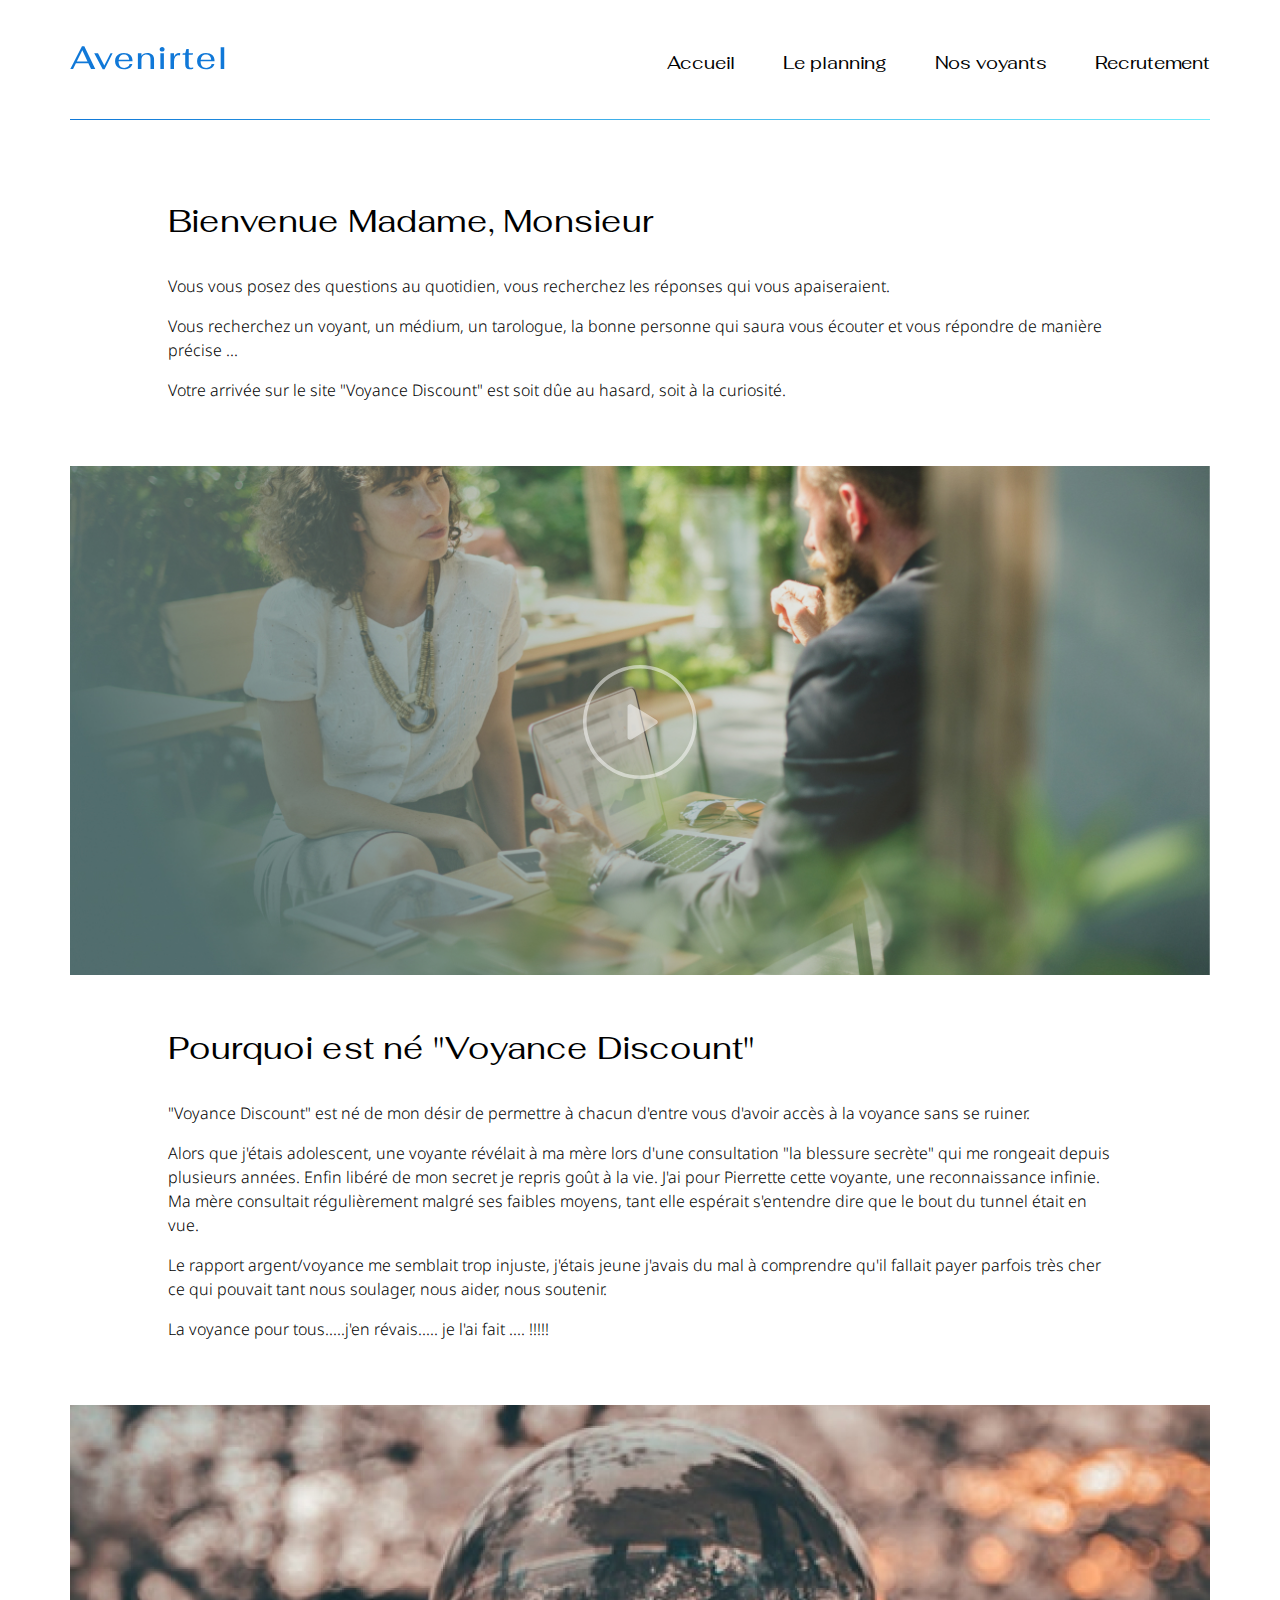
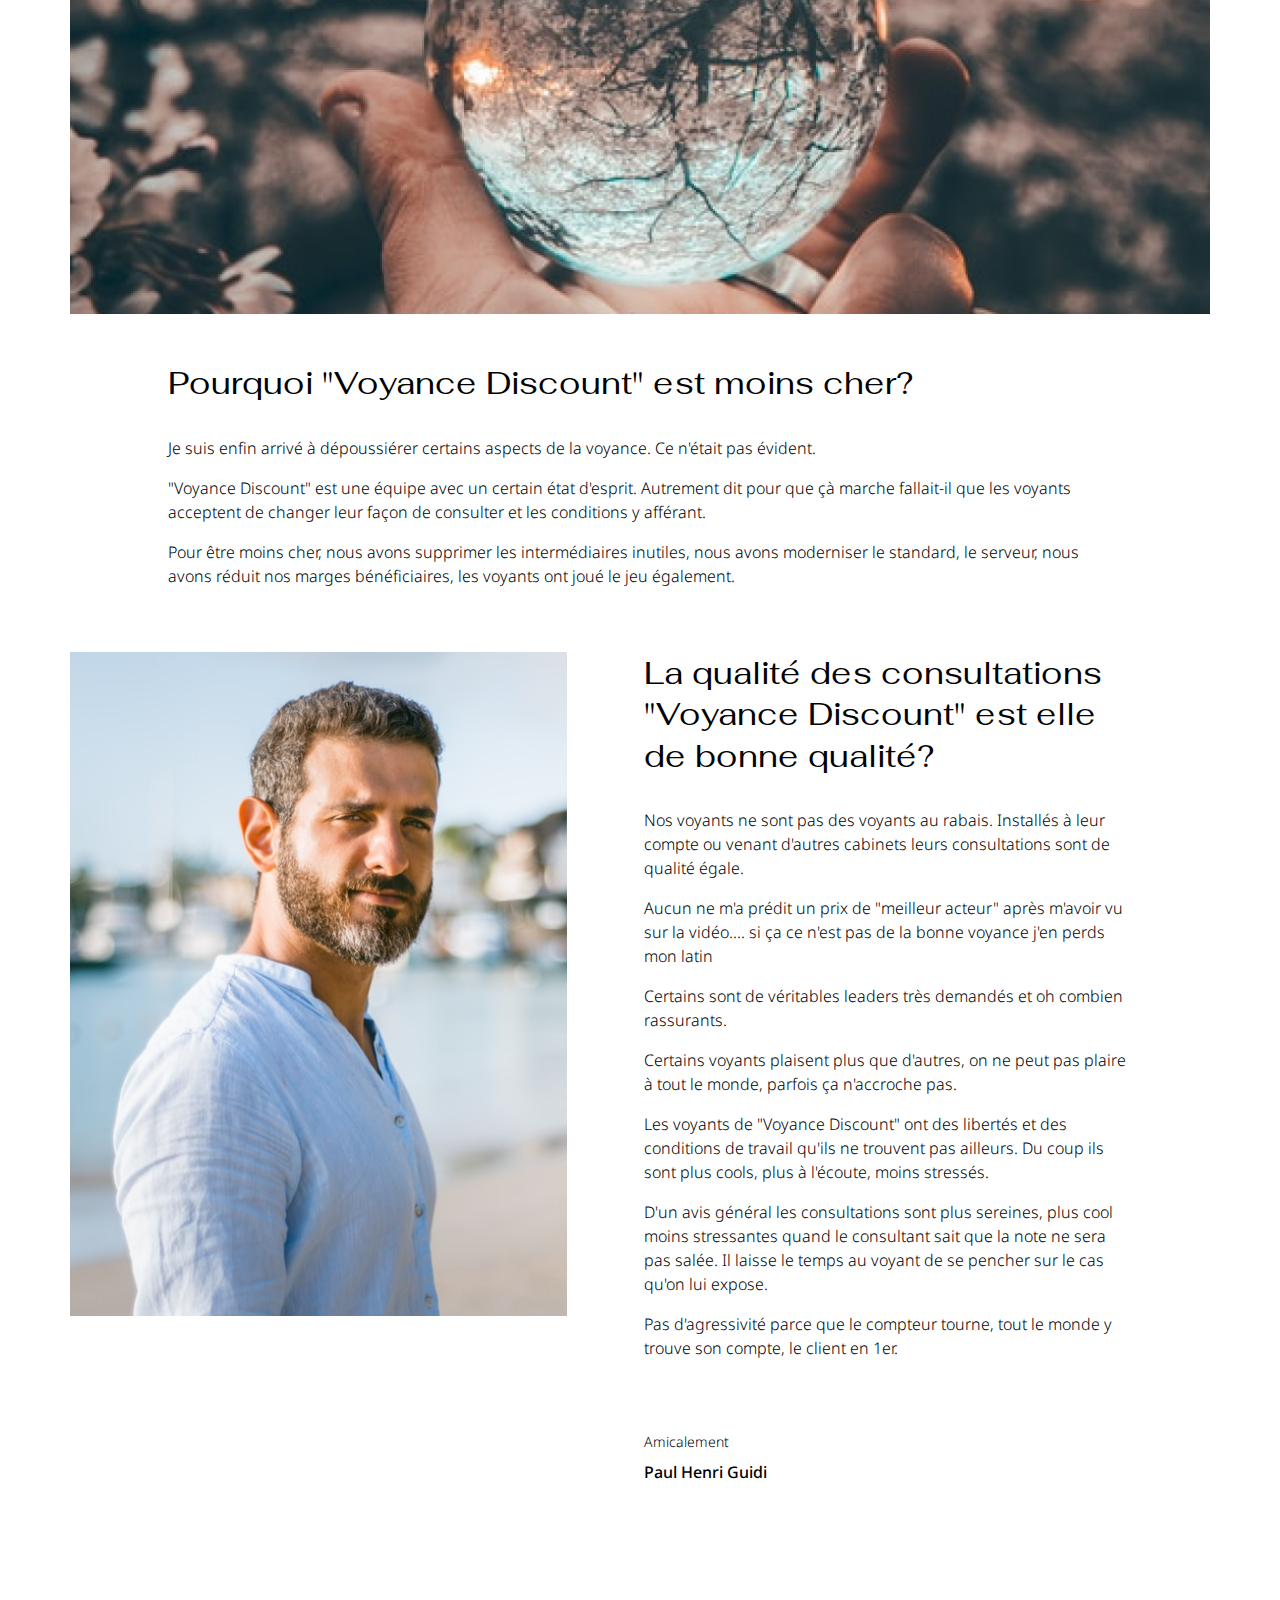
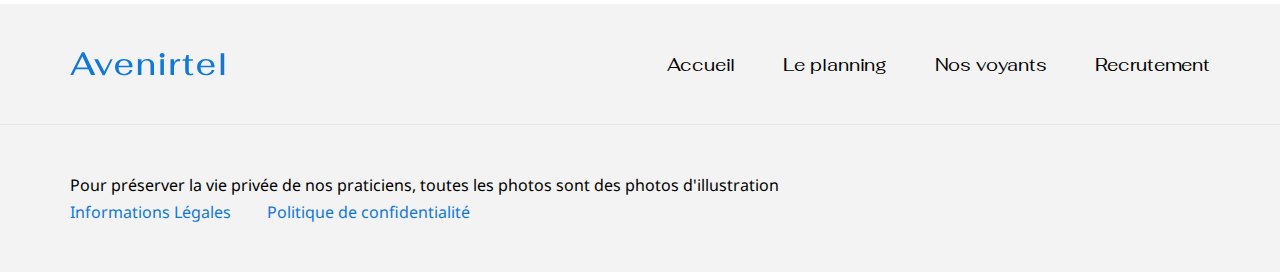
==== commit e6b67675: "добавил сылки и поправил бургер" ====
--- a/about.html
+++ b/about.html
@@ -11,13 +11,15 @@
 
     <header class="Header">
         <div class="HeaderNavBlock">
-            <img src="img/header/Avenirtel.svg" alt="Avenirtel">
+            <a href="index.html">
+                <img src="img/header/Avenirtel.svg" alt="Avenirtel">
+            </a> 
 
             <ul class="ul_nav">
-                <li class="nav_block"><a href="#" class="nav_link">Accueil</a></li>
-                <li class="nav_block"><a href="#" class="nav_link">Le planning</a></li>
-                <li class="nav_block"><a href="#" class="nav_link">Nos voyants</a></li>
-                <li class="nav_block"><a href="#" class="nav_link">Recrutement</a></li>
+                <li class="nav_block"><a href="about.html" class="nav_link">Accueil</a></li>
+                <li class="nav_block"><a href="request.html" class="nav_link">Le planning</a></li>
+                <li class="nav_block"><a href="table.html" class="nav_link">Nos voyants</a></li>
+                <li class="nav_block"><a href="last_page.html" class="nav_link">Recrutement</a></li>
             </ul>
         </div>
     </header>
--- a/css/main.css
+++ b/css/main.css
@@ -5,6 +5,7 @@
 @import "about.css";
 @import "request.css";
 @import "last.css";
+@import "cookie.css";
 
 @import "table.css";
 
